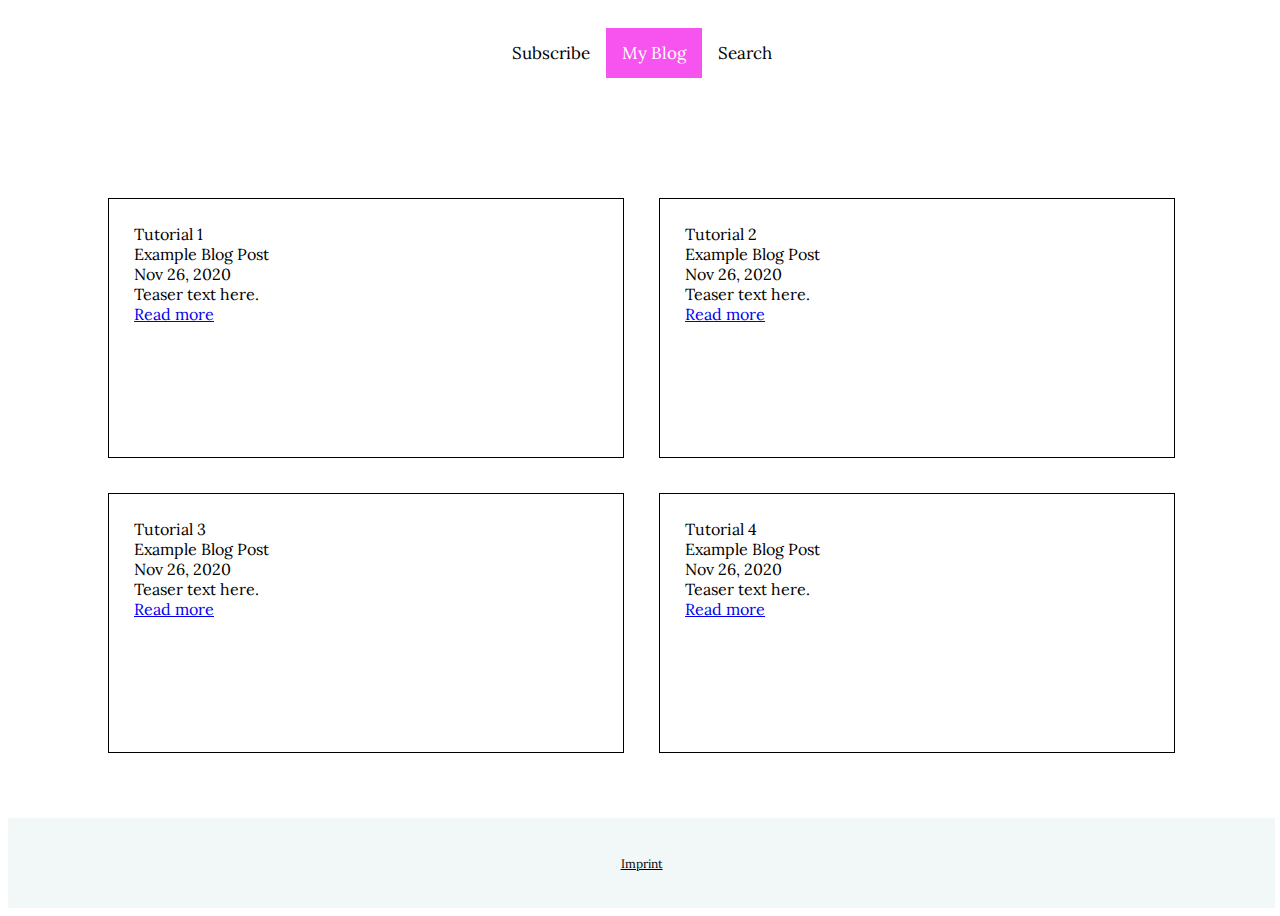
==== index.html @ c853ac41 "feat: Use <nav> div for navigation bar" ====
<!doctype html>
<html lang="en"> 
    <head>
        <title>MyBlog</title>
        <meta charset="utf-8"/>
        <meta name="my first blo website" content="Example" />
        <link rel="preconnect" href="https://fonts.gstatic.com">
        <link href="https://fonts.googleapis.com/css2?family=Lora&display=swap" rel="stylesheet">   
        <link rel="stylesheet" href="css/style.css">
        <meta content="width=device-width, initial-scale=1, maximum-scale=1" name="viewport" />
    </head>
    <body>
        <div class="container">
            <!--Header-->
            <div class="header-container">
                <div class="topnav">
                    <a href="#subs">Subscribe</a>
                    <a class="active" href="#myblog">My Blog</a>
                    <a href="#search">
                        Search
                    </a>
                </div>
            </div>
            <!--Content-->
            <div class="content-container">
                <div class="article">
                    Tutorial 1<br>
                    Example Blog Post<br>
                    Nov 26, 2020<br>
                    Teaser text here.<br>
                    <a href="blog-post.html">Read more</a>
                </div>
                <div class="article">
                    Tutorial 2<br>
                    Example Blog Post<br>
                    Nov 26, 2020<br>
                    Teaser text here.<br>
                    <a href="https://dummy.link">Read more</a>
                </div>
                <div class="article">
                    Tutorial 3<br>
                    Example Blog Post<br>
                    Nov 26, 2020<br>
                    Teaser text here.<br>
                    <a href="https://dummy.link">Read more</a>
                </div>
                <div class="article">
                    Tutorial 4<br>
                    Example Blog Post<br>
                    Nov 26, 2020<br>
                    Teaser text here.<br>
                    <a href="https://dummy.link">Read more</a>
                </div>
            </div>
            <!--Footer-->
            <div class="footer-container">
                <div class="imprint box">Imprint</div>
            </div>
        </div>
    </body>
    
</html>
---- css/style.css ----
@import "blog-post.css";
@import "footer.css";
@import "twitter-follow.css";

body {
    font-size: 16px;
    font-family: 'Lora', serif;
}

.container {
    display: grid;
    /*border: 1px solid blue;*/
    grid-template-columns: 33vw 33vw 33vw;
    grid-template-rows: 10vh 80vh 10vh;
    grid-template-areas: 
    "hd hd hd"
    "main main main"
    "ft ft ft";
}

.box {
    display: flex;
    /*border: 1px solid blue;*/
    /*font-family: 'Lora', serif;*/
}

/* Header */
.header-container{
    grid-area: hd;
    display: flex;
    flex-direction: row;
    align-items: center;
    justify-content: center;
    grid-template-columns: 1fr 1fr 1fr;
    background-color: white;
}

.topnav {
    overflow: hidden;
    background-color: white;
}
  
.topnav a {
    float: left;
    color: black;
    text-align: center;
    padding: 14px 16px;
    text-decoration: none;
    font-size: 17px;
}
  
.topnav a:hover {
    background-color: #ddd;
    color: black;
}
  
.topnav a.active {
    background-color: #F753EE;
    color: white;
}

.article {
    display: inline-block;
    border: 1px solid black;
    font-family: 'Lora', serif;
    background-color: white;
    padding: 10px;
    font-size: 12px;
}

/* Content */
.content-container {
    grid-area: main;
    display: grid;
    grid-template-rows: 25% 25% 25% 25%;
    grid-template-columns: 1fr;
    grid-gap: 8px;
    padding: 35px;
    background-color: white;
}

@media (min-width: 600px) and (max-width: 900px) {
    /* Content */
    .content-container {
        grid-area: main;
        display: grid;
        grid-template-rows: 33% 33% 33%;
        grid-template-columns: 1fr 1fr;
        grid-gap: 25px;
        padding: 60px;
        background-color: white;
    }
    
    .article {
        display: inline-block;
        border: 1px solid black;
        font-family: 'Lora', serif;
        background-color: white;
        padding: 25px;
        font-size: 16px;
    }
}

@media (min-width: 901px) {
    /* Content */
    .content-container {
        grid-area: main;
        display: grid;
        grid-template-rows:50% 50%;
        grid-template-columns: 1fr 1fr;
        grid-gap: 35px;
        padding: 100px;
        background-color: white;
    }

    .article {
        display: inline-block;
        border: 1px solid black;
        font-family: 'Lora', serif;
        background-color: white;
        padding: 25px;
        font-size: 16px;
    }
}
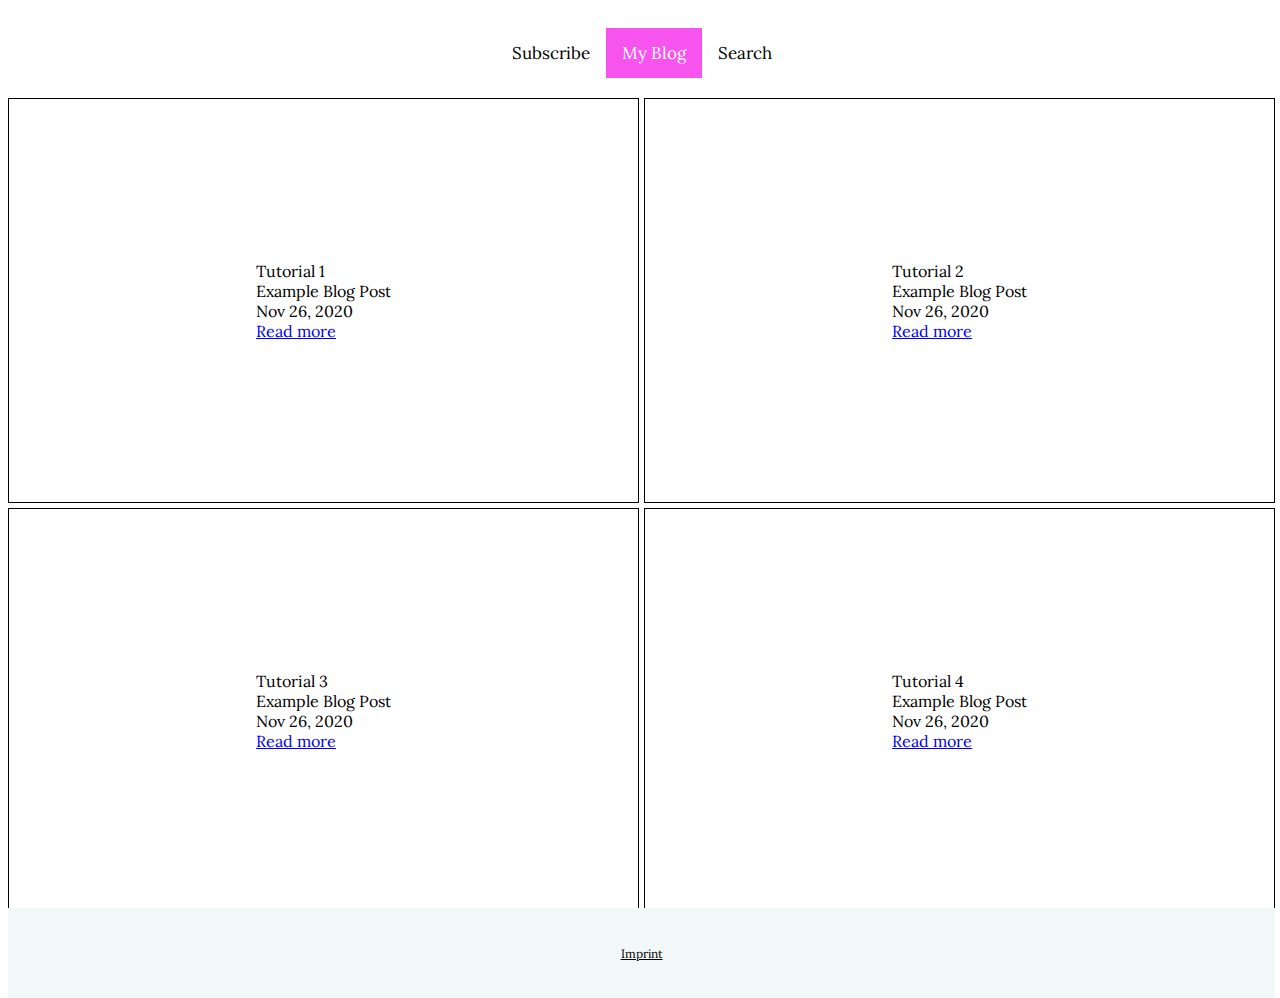
==== commit ea16b69e: "feat: Make index.html more mobile friendly" ====
--- a/index.html
+++ b/index.html
@@ -12,7 +12,7 @@
     <body>
         <div class="container">
             <!--Header-->
-            <div class="header-container">
+            <header>
                 <div class="topnav">
                     <a href="#subs">Subscribe</a>
                     <a class="active" href="#myblog">My Blog</a>
@@ -20,42 +20,46 @@
                         Search
                     </a>
                 </div>
-            </div>
+            </header>
             <!--Content-->
             <div class="content-container">
                 <div class="article">
-                    Tutorial 1<br>
-                    Example Blog Post<br>
-                    Nov 26, 2020<br>
-                    Teaser text here.<br>
-                    <a href="blog-post.html">Read more</a>
+                    <p>
+                        Tutorial 1<br>
+                        Example Blog Post<br>
+                        Nov 26, 2020<br>
+                        <a href="blog-post.html">Read more</a>
+                    </p>
                 </div>
                 <div class="article">
-                    Tutorial 2<br>
-                    Example Blog Post<br>
-                    Nov 26, 2020<br>
-                    Teaser text here.<br>
-                    <a href="https://dummy.link">Read more</a>
+                    <p>
+                        Tutorial 2<br>
+                        Example Blog Post<br>
+                        Nov 26, 2020<br>
+                        <a href="blog-post.html">Read more</a>
+                    </p>
                 </div>
                 <div class="article">
-                    Tutorial 3<br>
-                    Example Blog Post<br>
-                    Nov 26, 2020<br>
-                    Teaser text here.<br>
-                    <a href="https://dummy.link">Read more</a>
+                    <p>
+                        Tutorial 3<br>
+                        Example Blog Post<br>
+                        Nov 26, 2020<br>
+                        <a href="blog-post.html">Read more</a>
+                    </p>
                 </div>
                 <div class="article">
-                    Tutorial 4<br>
-                    Example Blog Post<br>
-                    Nov 26, 2020<br>
-                    Teaser text here.<br>
-                    <a href="https://dummy.link">Read more</a>
+                    <p>
+                        Tutorial 4<br>
+                        Example Blog Post<br>
+                        Nov 26, 2020<br>
+                        <a href="blog-post.html">Read more</a>
+                    </p>
                 </div>
             </div>
             <!--Footer-->
-            <div class="footer-container">
+            <footer>
                 <div class="imprint box">Imprint</div>
-            </div>
+            </footer>
         </div>
     </body>
     
--- a/css/style.css
+++ b/css/style.css
@@ -2,20 +2,26 @@
 @import "footer.css";
 @import "twitter-follow.css";
 
+html {
+    height: 100%;
+}
+
 body {
     font-size: 16px;
     font-family: 'Lora', serif;
+    height: 100%;
 }
 
 .container {
     display: grid;
     /*border: 1px solid blue;*/
     grid-template-columns: 33vw 33vw 33vw;
-    grid-template-rows: 10vh 80vh 10vh;
+    grid-template-rows: 10vh 90vh 10vh;
     grid-template-areas: 
     "hd hd hd"
     "main main main"
     "ft ft ft";
+    height: 100%;
 }
 
 .box {
@@ -25,7 +31,7 @@
 }
 
 /* Header */
-.header-container{
+header {
     grid-area: hd;
     display: flex;
     flex-direction: row;
@@ -35,6 +41,7 @@
     background-color: white;
 }
 
+/* Navigation bar */
 .topnav {
     overflow: hidden;
     background-color: white;
@@ -60,12 +67,14 @@
 }
 
 .article {
-    display: inline-block;
+    display: flex;
     border: 1px solid black;
     font-family: 'Lora', serif;
     background-color: white;
-    padding: 10px;
-    font-size: 12px;
+    padding: 5px;
+    font-size: 14px;
+    align-items: center;
+    justify-content: center;
 }
 
 /* Content */
@@ -74,31 +83,30 @@
     display: grid;
     grid-template-rows: 25% 25% 25% 25%;
     grid-template-columns: 1fr;
-    grid-gap: 8px;
-    padding: 35px;
+    grid-gap: 4px;
     background-color: white;
 }
 
-@media (min-width: 600px) and (max-width: 900px) {
+@media (min-width: 560px) and (max-width: 900px) {
     /* Content */
     .content-container {
         grid-area: main;
         display: grid;
-        grid-template-rows: 33% 33% 33%;
+        grid-template-rows: 50% 50%;
         grid-template-columns: 1fr 1fr;
-        grid-gap: 25px;
-        padding: 60px;
+        grid-gap: 5px;
         background-color: white;
     }
     
     .article {
-        display: inline-block;
+        display: flex;
         border: 1px solid black;
         font-family: 'Lora', serif;
         background-color: white;
-        padding: 25px;
         font-size: 16px;
-    }
+        align-items: center;
+        justify-content: center;
+    } 
 }
 
 @media (min-width: 901px) {
@@ -108,17 +116,15 @@
         display: grid;
         grid-template-rows:50% 50%;
         grid-template-columns: 1fr 1fr;
-        grid-gap: 35px;
-        padding: 100px;
+        grid-gap: 5px;
         background-color: white;
     }
 
     .article {
-        display: inline-block;
+        display: flex;
         border: 1px solid black;
         font-family: 'Lora', serif;
         background-color: white;
-        padding: 25px;
         font-size: 16px;
     }
 }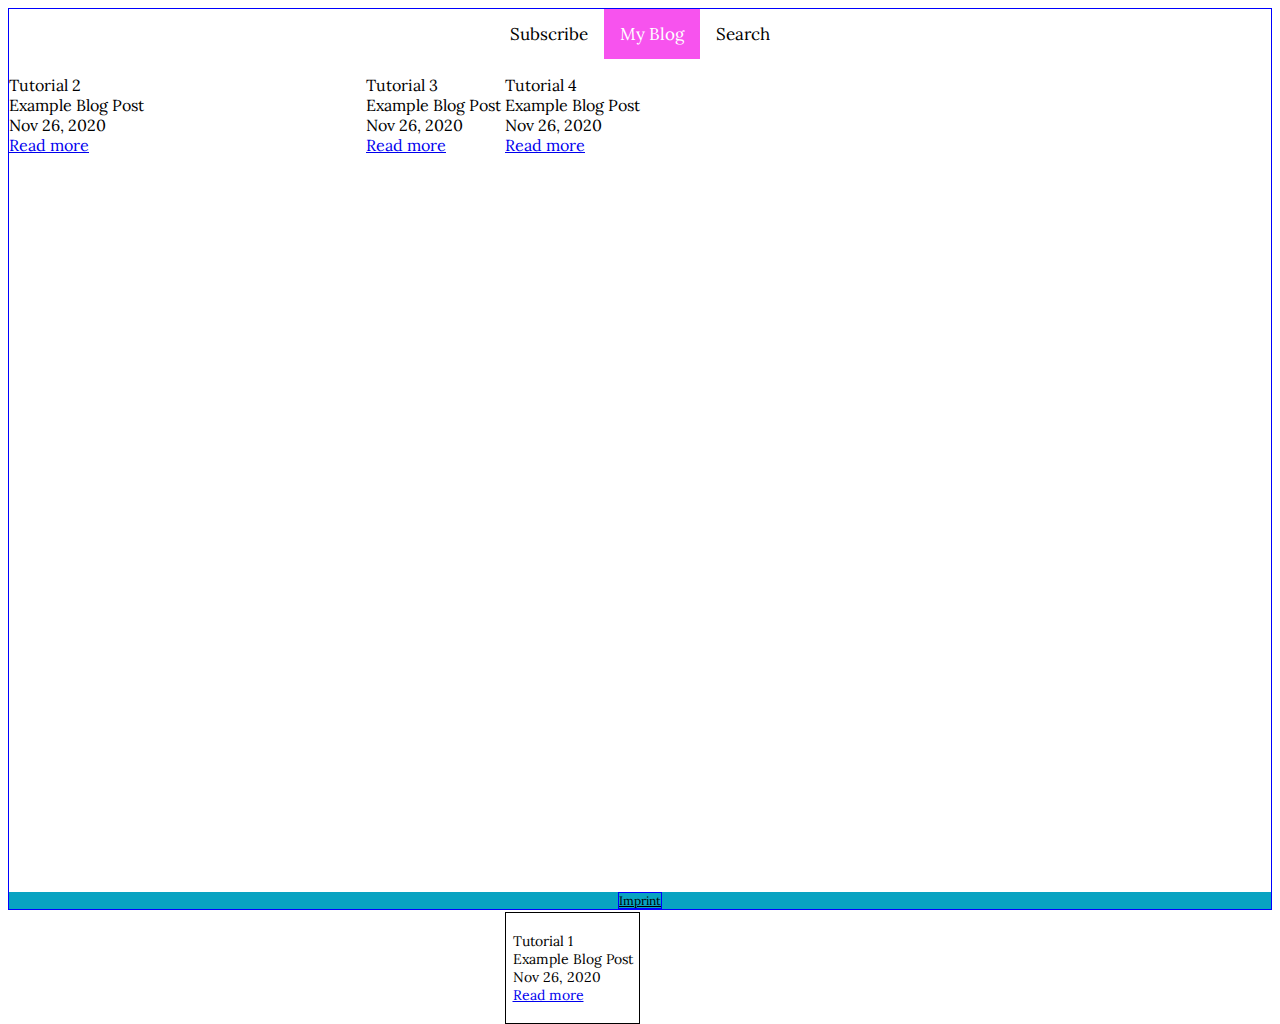
==== commit 0a3725d8: "feat: Change grid layout, adapt blogpost" ====
--- a/index.html
+++ b/index.html
@@ -10,20 +10,19 @@
         <meta content="width=device-width, initial-scale=1, maximum-scale=1" name="viewport" />
     </head>
     <body>
-        <div class="container">
-            <!--Header-->
-            <header>
-                <div class="topnav">
-                    <a href="#subs">Subscribe</a>
-                    <a class="active" href="#myblog">My Blog</a>
-                    <a href="#search">
-                        Search
-                    </a>
-                </div>
-            </header>
+        <header>
+            <div class="topnav">
+                <a href="#subs">Subscribe</a>
+                <a class="active" href="#myblog">My Blog</a>
+                <a href="#search">
+                    Search
+                </a>
+            </div>
+        </header>
+        <div class="content">
             <!--Content-->
-            <div class="content-container">
-                <div class="article">
+            <div class="article-tiles">
+                <div class="tiles">
                     <p>
                         Tutorial 1<br>
                         Example Blog Post<br>
@@ -56,11 +55,10 @@
                     </p>
                 </div>
             </div>
-            <!--Footer-->
-            <footer>
-                <div class="imprint box">Imprint</div>
-            </footer>
         </div>
+        <footer>
+            <div class="imprint box">Imprint</div>
+        </footer>
     </body>
     
 </html>--- a/css/style.css
+++ b/css/style.css
@@ -9,30 +9,20 @@
 body {
     font-size: 16px;
     font-family: 'Lora', serif;
-    height: 100%;
-}
+    border: 1px solid blue;
 
-.container {
+    min-height: 100%;
     display: grid;
-    /*border: 1px solid blue;*/
-    grid-template-columns: 33vw 33vw 33vw;
-    grid-template-rows: 10vh 90vh 10vh;
+    grid-template-rows: auto 1fr auto;
     grid-template-areas: 
-    "hd hd hd"
-    "main main main"
-    "ft ft ft";
-    height: 100%;
-}
-
-.box {
-    display: flex;
-    /*border: 1px solid blue;*/
-    /*font-family: 'Lora', serif;*/
+    "header"
+    "content"
+    "footer";
 }
 
 /* Header */
 header {
-    grid-area: hd;
+    grid-area: header; /*hd*/
     display: flex;
     flex-direction: row;
     align-items: center;
@@ -66,7 +56,45 @@
     color: white;
 }
 
-.article {
+
+/*Content*/
+.content {
+    display: grid;
+    grid-area: content;
+    flex-direction: column;
+    height: 100%;
+
+    grid-template-columns: 1fr 1fr auto;
+    grid-template-rows: 1fr auto auto;
+    grid-template-areas: 
+    "art art art"
+    "ab ab ab"
+    "rst-a rst-b rst";
+}
+
+.box {
+    display: flex;
+    border: 1px solid blue;
+}
+
+
+
+
+
+
+
+/*Article Tiles*/
+.article-tiles {
+    /*grid-area: main;*/
+    display: grid;
+    grid-template-rows: 25% 25% 25% 25%;
+    grid-template-columns: 1fr;
+    grid-gap: 4px;
+    background-color: white;
+}
+
+.tiles {
+    grid-area: art;
     display: flex;
     border: 1px solid black;
     font-family: 'Lora', serif;
@@ -77,18 +105,8 @@
     justify-content: center;
 }
 
-/* Content */
-.content-container {
-    grid-area: main;
-    display: grid;
-    grid-template-rows: 25% 25% 25% 25%;
-    grid-template-columns: 1fr;
-    grid-gap: 4px;
-    background-color: white;
-}
-
+/*Media Queries
 @media (min-width: 560px) and (max-width: 900px) {
-    /* Content */
     .content-container {
         grid-area: main;
         display: grid;
@@ -110,7 +128,6 @@
 }
 
 @media (min-width: 901px) {
-    /* Content */
     .content-container {
         grid-area: main;
         display: grid;
@@ -127,4 +144,5 @@
         background-color: white;
         font-size: 16px;
     }
-}+}
+*/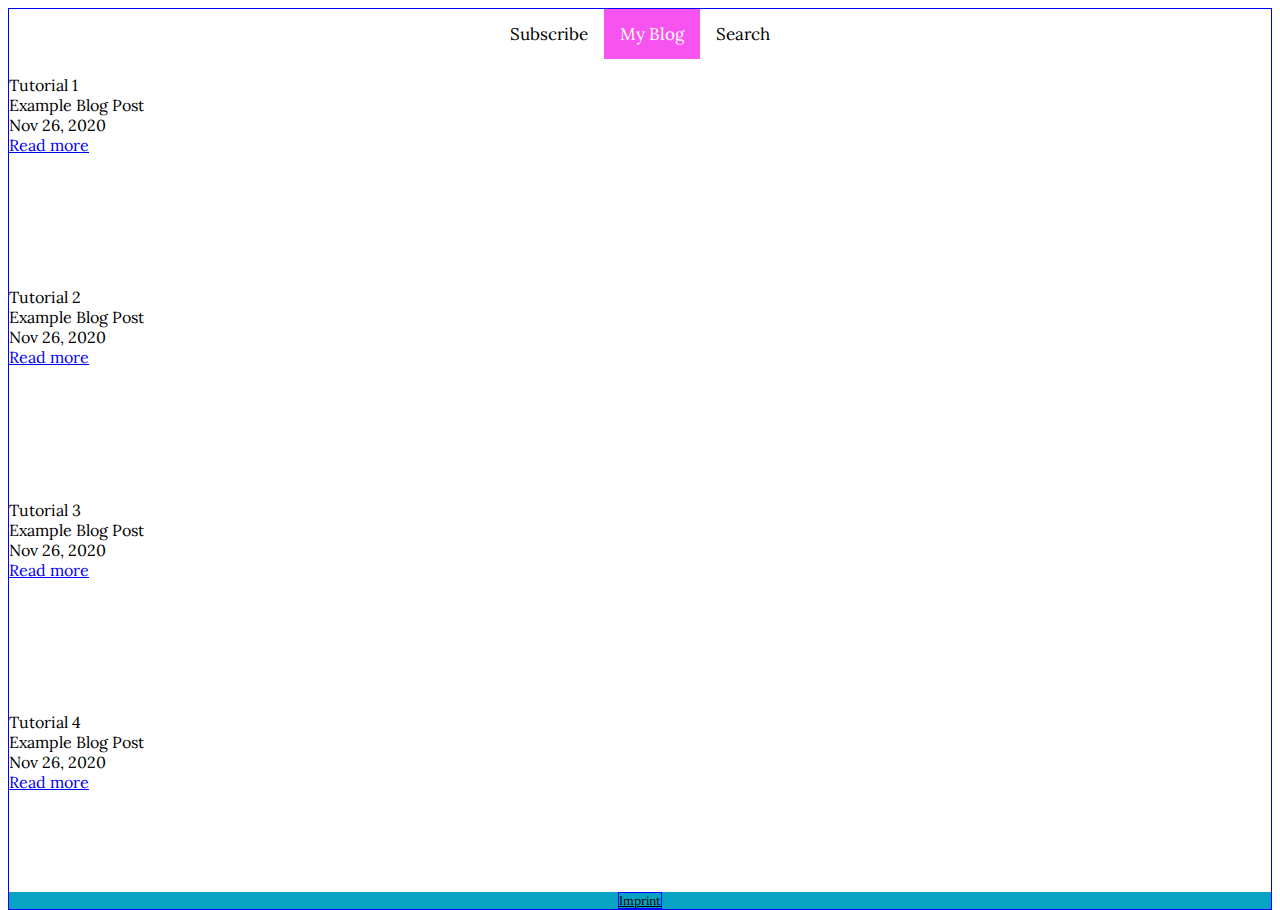
==== commit 04993f9b: "feat: Adjust tile layout in grid" ====
--- a/index.html
+++ b/index.html
@@ -22,7 +22,7 @@
         <div class="content">
             <!--Content-->
             <div class="article-tiles">
-                <div class="tiles">
+                <div class="tile">
                     <p>
                         Tutorial 1<br>
                         Example Blog Post<br>
@@ -30,7 +30,7 @@
                         <a href="blog-post.html">Read more</a>
                     </p>
                 </div>
-                <div class="article">
+                <div class="tile">
                     <p>
                         Tutorial 2<br>
                         Example Blog Post<br>
@@ -38,7 +38,7 @@
                         <a href="blog-post.html">Read more</a>
                     </p>
                 </div>
-                <div class="article">
+                <div class="tile">
                     <p>
                         Tutorial 3<br>
                         Example Blog Post<br>
@@ -46,7 +46,7 @@
                         <a href="blog-post.html">Read more</a>
                     </p>
                 </div>
-                <div class="article">
+                <div class="tile">
                     <p>
                         Tutorial 4<br>
                         Example Blog Post<br>
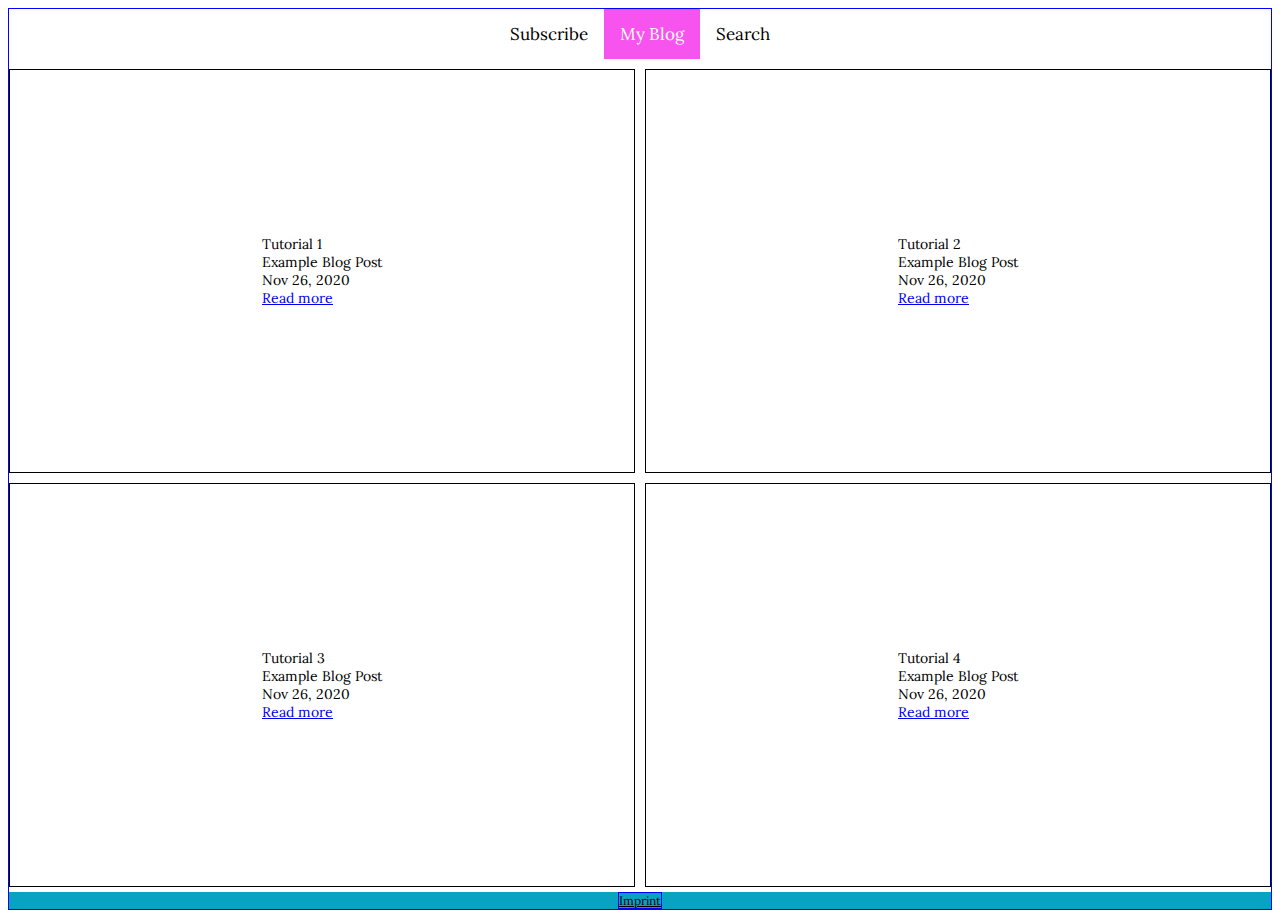
==== commit 03e8e3bb: "feat: Set media query for medium-large screens for index.html" ====
--- a/index.html
+++ b/index.html
@@ -19,41 +19,38 @@
                 </a>
             </div>
         </header>
-        <div class="content">
-            <!--Content-->
-            <div class="article-tiles">
-                <div class="tile">
-                    <p>
-                        Tutorial 1<br>
-                        Example Blog Post<br>
-                        Nov 26, 2020<br>
-                        <a href="blog-post.html">Read more</a>
-                    </p>
-                </div>
-                <div class="tile">
-                    <p>
-                        Tutorial 2<br>
-                        Example Blog Post<br>
-                        Nov 26, 2020<br>
-                        <a href="blog-post.html">Read more</a>
-                    </p>
-                </div>
-                <div class="tile">
-                    <p>
-                        Tutorial 3<br>
-                        Example Blog Post<br>
-                        Nov 26, 2020<br>
-                        <a href="blog-post.html">Read more</a>
-                    </p>
-                </div>
-                <div class="tile">
-                    <p>
-                        Tutorial 4<br>
-                        Example Blog Post<br>
-                        Nov 26, 2020<br>
-                        <a href="blog-post.html">Read more</a>
-                    </p>
-                </div>
+        <div class="article-content">
+            <div class="tile">
+                <p>
+                    Tutorial 1<br>
+                    Example Blog Post<br>
+                    Nov 26, 2020<br>
+                    <a href="blog-post.html">Read more</a>
+                </p>
+            </div>
+            <div class="tile">
+                <p>
+                    Tutorial 2<br>
+                    Example Blog Post<br>
+                    Nov 26, 2020<br>
+                    <a href="blog-post.html">Read more</a>
+                </p>
+            </div>
+            <div class="tile">
+                <p>
+                    Tutorial 3<br>
+                    Example Blog Post<br>
+                    Nov 26, 2020<br>
+                    <a href="blog-post.html">Read more</a>
+                </p>
+            </div>
+            <div class="tile">
+                <p>
+                    Tutorial 4<br>
+                    Example Blog Post<br>
+                    Nov 26, 2020<br>
+                    <a href="blog-post.html">Read more</a>
+                </p>
             </div>
         </div>
         <footer>
--- a/css/style.css
+++ b/css/style.css
@@ -15,9 +15,9 @@
     display: grid;
     grid-template-rows: auto 1fr auto;
     grid-template-areas: 
-    "header"
-    "content"
-    "footer";
+        "header"
+        "content"
+        "footer";
 }
 
 /* Header */
@@ -56,45 +56,23 @@
     color: white;
 }
 
-
 /*Content*/
-.content {
-    display: grid;
+.article-content {
+    display: flex;
     grid-area: content;
     flex-direction: column;
     height: 100%;
-
-    grid-template-columns: 1fr 1fr auto;
-    grid-template-rows: 1fr auto auto;
-    grid-template-areas: 
-    "art art art"
-    "ab ab ab"
-    "rst-a rst-b rst";
+    margin-top: 10px;
+    grid-gap: 10px;
 }
 
+/* necessary?*/
 .box {
     display: flex;
     border: 1px solid blue;
 }
 
-
-
-
-
-
-
-/*Article Tiles*/
-.article-tiles {
-    /*grid-area: main;*/
-    display: grid;
-    grid-template-rows: 25% 25% 25% 25%;
-    grid-template-columns: 1fr;
-    grid-gap: 4px;
-    background-color: white;
-}
-
-.tiles {
-    grid-area: art;
+.tile {
     display: flex;
     border: 1px solid black;
     font-family: 'Lora', serif;
@@ -103,46 +81,19 @@
     font-size: 14px;
     align-items: center;
     justify-content: center;
+    min-height: 140px;
 }
 
-/*Media Queries
-@media (min-width: 560px) and (max-width: 900px) {
-    .content-container {
-        grid-area: main;
+/*Media Query Medium*/
+@media (min-width: 540px) {
+    .article-content {
         display: grid;
-        grid-template-rows: 50% 50%;
+        grid-area: content;
+        height: 100%;
         grid-template-columns: 1fr 1fr;
-        grid-gap: 5px;
-        background-color: white;
+        grid-template-rows: 1fr 1fr;
+        grid-template-areas: 
+            "l1 r1"
+            "l2 r2";
     }
-    
-    .article {
-        display: flex;
-        border: 1px solid black;
-        font-family: 'Lora', serif;
-        background-color: white;
-        font-size: 16px;
-        align-items: center;
-        justify-content: center;
-    } 
-}
-
-@media (min-width: 901px) {
-    .content-container {
-        grid-area: main;
-        display: grid;
-        grid-template-rows:50% 50%;
-        grid-template-columns: 1fr 1fr;
-        grid-gap: 5px;
-        background-color: white;
-    }
-
-    .article {
-        display: flex;
-        border: 1px solid black;
-        font-family: 'Lora', serif;
-        background-color: white;
-        font-size: 16px;
-    }
-}
-*/+}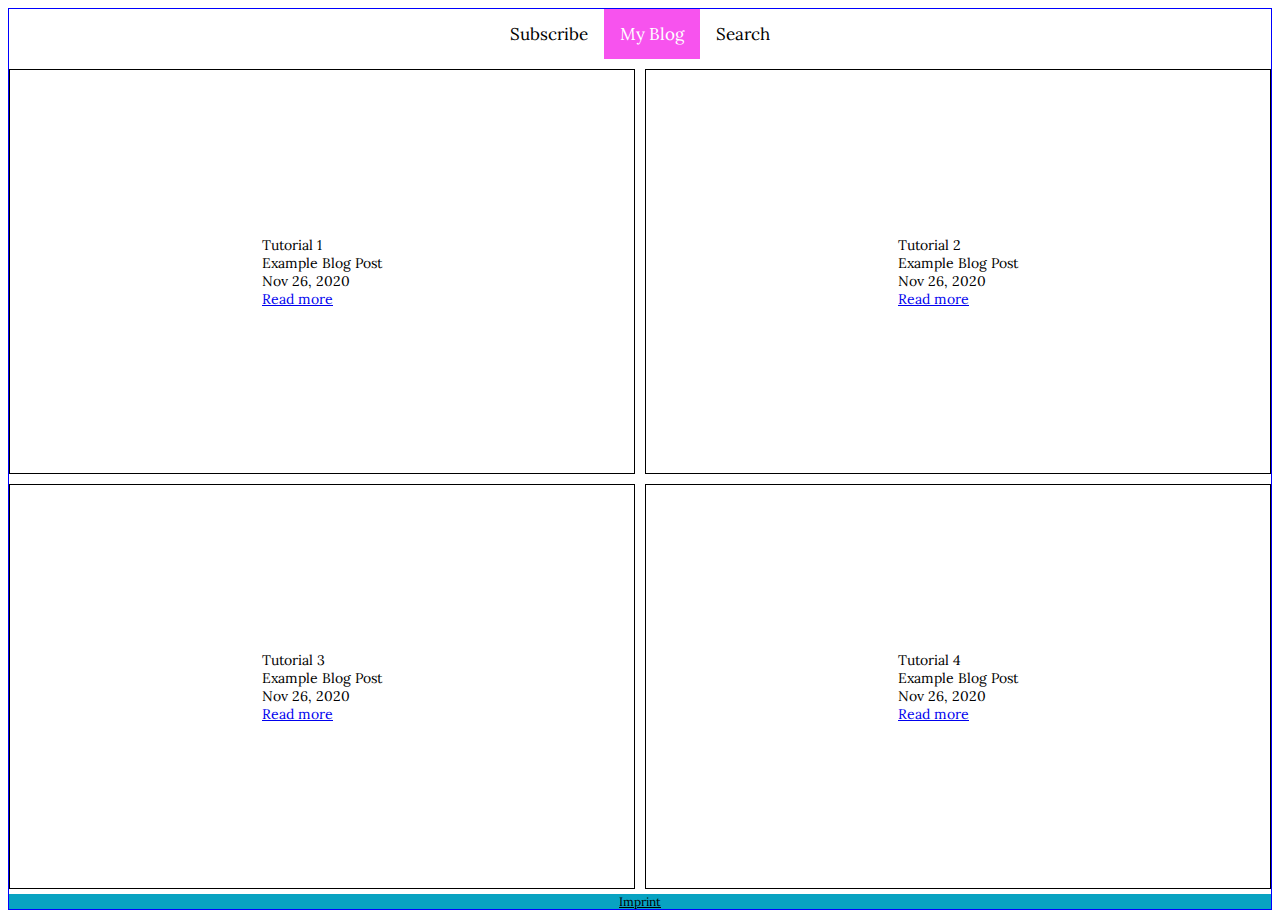
==== commit 7432c66e: "style: Formatting, indented,  whitespaces, comments" ====
--- a/index.html
+++ b/index.html
@@ -1,61 +1,66 @@
 <!doctype html>
-<html lang="en"> 
-    <head>
-        <title>MyBlog</title>
-        <meta charset="utf-8"/>
-        <meta name="my first blo website" content="Example" />
-        <link rel="preconnect" href="https://fonts.gstatic.com">
-        <link href="https://fonts.googleapis.com/css2?family=Lora&display=swap" rel="stylesheet">   
-        <link rel="stylesheet" href="css/style.css">
-        <meta content="width=device-width, initial-scale=1, maximum-scale=1" name="viewport" />
-    </head>
-    <body>
-        <header>
-            <div class="topnav">
-                <a href="#subs">Subscribe</a>
-                <a class="active" href="#myblog">My Blog</a>
-                <a href="#search">
-                    Search
-                </a>
-            </div>
-        </header>
-        <div class="article-content">
-            <div class="tile">
-                <p>
-                    Tutorial 1<br>
-                    Example Blog Post<br>
-                    Nov 26, 2020<br>
-                    <a href="blog-post.html">Read more</a>
-                </p>
-            </div>
-            <div class="tile">
-                <p>
-                    Tutorial 2<br>
-                    Example Blog Post<br>
-                    Nov 26, 2020<br>
-                    <a href="blog-post.html">Read more</a>
-                </p>
-            </div>
-            <div class="tile">
-                <p>
-                    Tutorial 3<br>
-                    Example Blog Post<br>
-                    Nov 26, 2020<br>
-                    <a href="blog-post.html">Read more</a>
-                </p>
-            </div>
-            <div class="tile">
-                <p>
-                    Tutorial 4<br>
-                    Example Blog Post<br>
-                    Nov 26, 2020<br>
-                    <a href="blog-post.html">Read more</a>
-                </p>
-            </div>
-        </div>
-        <footer>
-            <div class="imprint box">Imprint</div>
-        </footer>
-    </body>
-    
+<html lang="en">
+
+<head>
+    <title>MyBlog</title>
+    <meta charset="utf-8" />
+    <meta name="my first blo website" content="Example" />
+    <link rel="preconnect" href="https://fonts.gstatic.com">
+    <link href="https://fonts.googleapis.com/css2?family=Lora&display=swap" rel="stylesheet">
+    <link rel="stylesheet" href="css/style.css">
+    <meta content="width=device-width, initial-scale=1, maximum-scale=1" name="viewport" />
+</head>
+
+<body>
+    <header>
+        <!--Navigation-->
+        <topnav>
+            <a href="#subs">Subscribe</a>
+            <a class="active" href="#myblog">My Blog</a>
+            <a href="#search">
+                Search
+            </a>
+        </topnav>
+    </header>
+    <article>
+        <!--Tiles Articles-->
+        <tile>
+            <p>
+                Tutorial 1<br>
+                Example Blog Post<br>
+                Nov 26, 2020<br>
+                <a href="blog-post.html">Read more</a>
+            </p>
+        </tile>
+        <tile>
+            <p>
+                Tutorial 2<br>
+                Example Blog Post<br>
+                Nov 26, 2020<br>
+                <a href="blog-post.html">Read more</a>
+            </p>
+        </tile>
+        <tile>
+            <p>
+                Tutorial 3<br>
+                Example Blog Post<br>
+                Nov 26, 2020<br>
+                <a href="blog-post.html">Read more</a>
+            </p>
+        </tile>
+        <tile>
+            <p>
+                Tutorial 4<br>
+                Example Blog Post<br>
+                Nov 26, 2020<br>
+                <a href="blog-post.html">Read more</a>
+            </p>
+        </tile>
+    </article>
+    <!--Footer-->
+    <footer>
+        <div class="imprint box">Imprint</div>
+    </footer>
+</body>
+
 </html>--- a/css/style.css
+++ b/css/style.css
@@ -10,7 +10,6 @@
     font-size: 16px;
     font-family: 'Lora', serif;
     border: 1px solid blue;
-
     min-height: 100%;
     display: grid;
     grid-template-rows: auto 1fr auto;
@@ -20,9 +19,8 @@
         "footer";
 }
 
-/* Header */
 header {
-    grid-area: header; /*hd*/
+    grid-area: header;
     display: flex;
     flex-direction: row;
     align-items: center;
@@ -31,13 +29,12 @@
     background-color: white;
 }
 
-/* Navigation bar */
-.topnav {
+topnav {
     overflow: hidden;
     background-color: white;
 }
   
-.topnav a {
+topnav a {
     float: left;
     color: black;
     text-align: center;
@@ -46,18 +43,17 @@
     font-size: 17px;
 }
   
-.topnav a:hover {
+topnav a:hover {
     background-color: #ddd;
     color: black;
 }
   
-.topnav a.active {
+topnav a.active {
     background-color: #F753EE;
     color: white;
 }
 
-/*Content*/
-.article-content {
+article {
     display: flex;
     grid-area: content;
     flex-direction: column;
@@ -66,13 +62,7 @@
     grid-gap: 10px;
 }
 
-/* necessary?*/
-.box {
-    display: flex;
-    border: 1px solid blue;
-}
-
-.tile {
+tile {
     display: flex;
     border: 1px solid black;
     font-family: 'Lora', serif;
@@ -84,9 +74,8 @@
     min-height: 140px;
 }
 
-/*Media Query Medium*/
 @media (min-width: 540px) {
-    .article-content {
+    article {
         display: grid;
         grid-area: content;
         height: 100%;
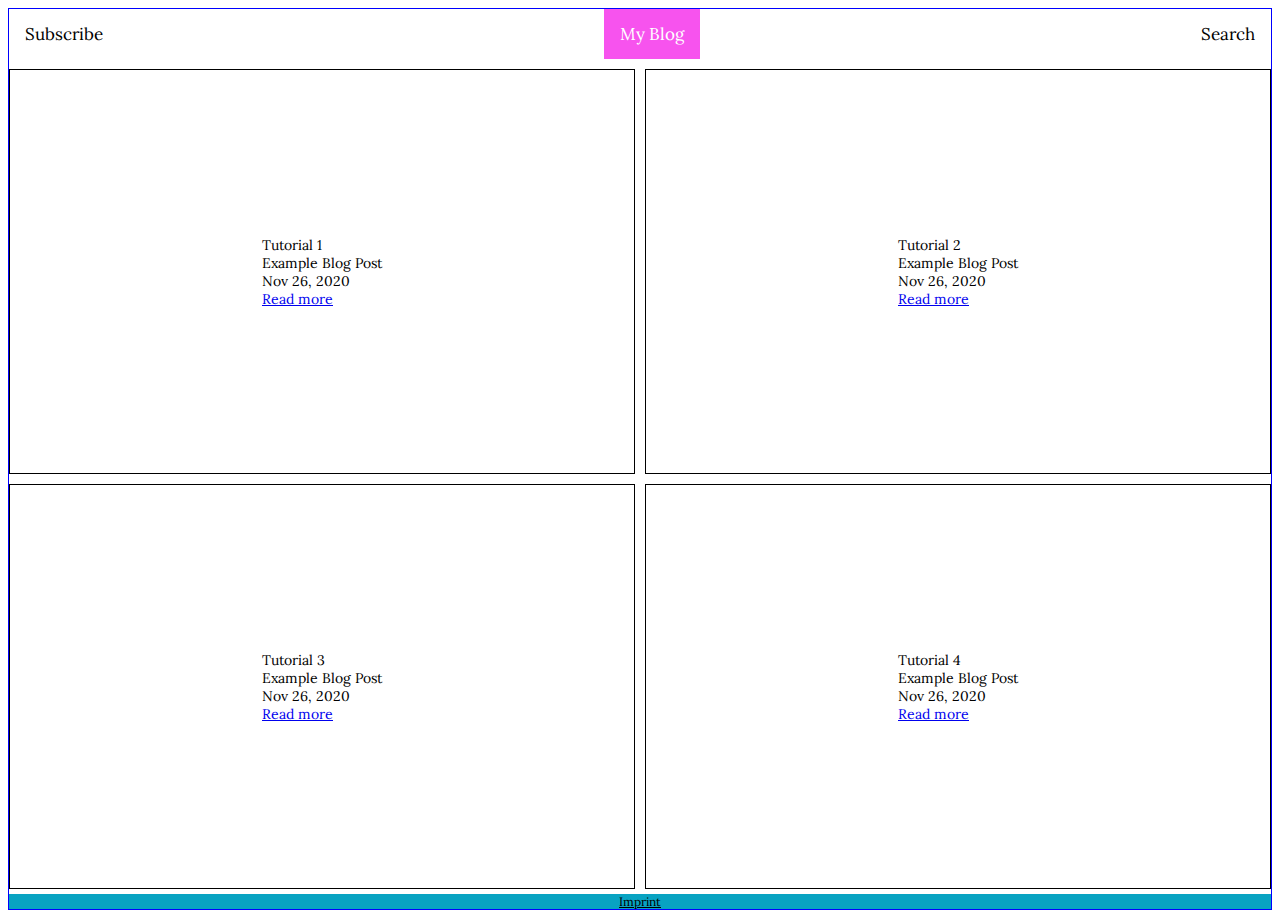
==== commit 9a4167ce: "feat: Change topnav to spread out over screen" ====
--- a/index.html
+++ b/index.html
@@ -16,10 +16,12 @@
         <!--Navigation-->
         <topnav>
             <a href="#subs">Subscribe</a>
+        </topnav>
+        <topnav>
             <a class="active" href="#myblog">My Blog</a>
-            <a href="#search">
-                Search
-            </a>
+        </topnav>
+        <topnav>
+            <a href="#search">Search</a>
         </topnav>
     </header>
     <article>
--- a/css/style.css
+++ b/css/style.css
@@ -23,14 +23,12 @@
     grid-area: header;
     display: flex;
     flex-direction: row;
-    align-items: center;
-    justify-content: center;
+    justify-content: space-between;
     grid-template-columns: 1fr 1fr 1fr;
     background-color: white;
 }
 
 topnav {
-    overflow: hidden;
     background-color: white;
 }
   
